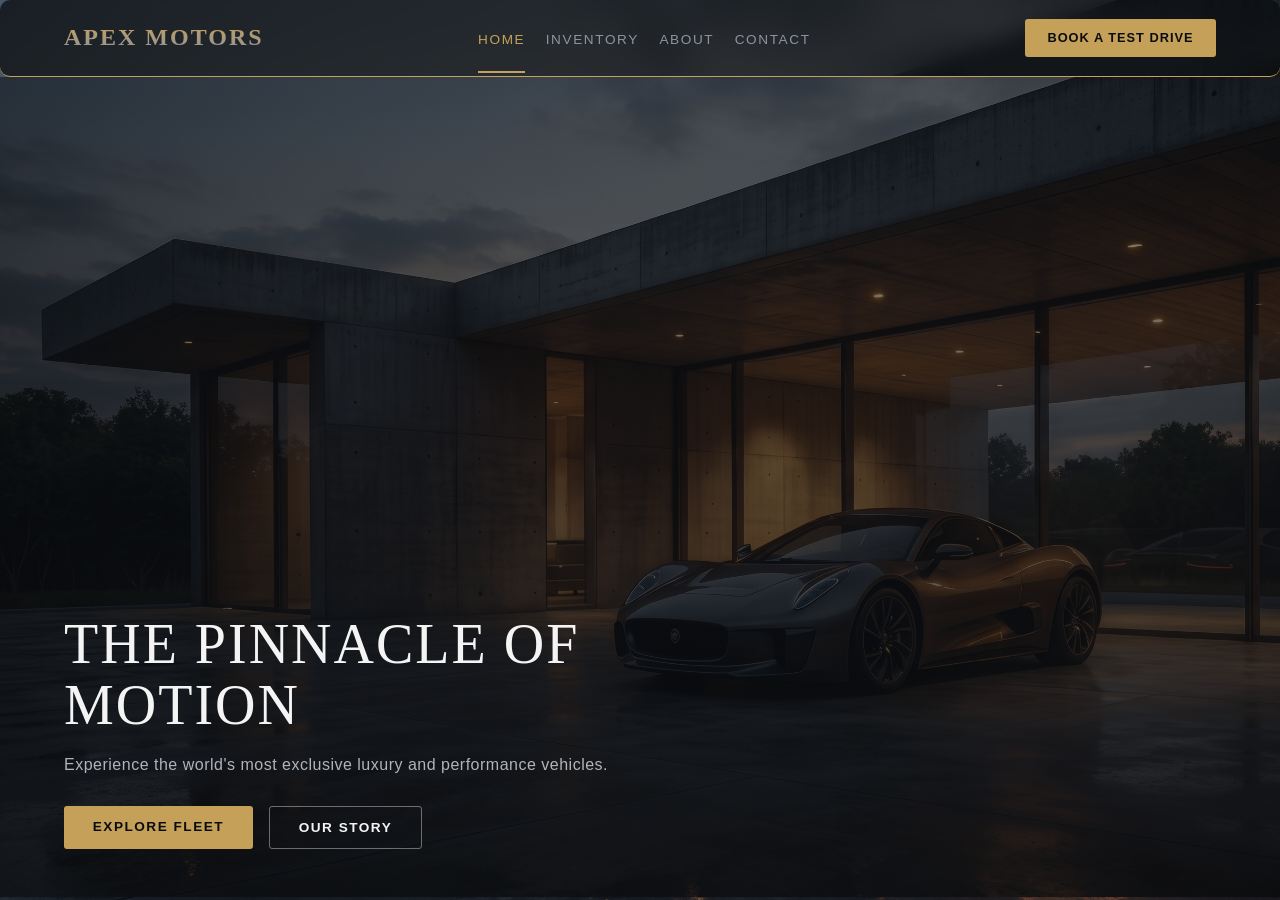
==== index.html @ 31018941 "reservation tab added" ====
<!DOCTYPE html>
<html lang="en">
<head>
    <title>Document</title>
    <link rel="stylesheet" href="statics/css/index.css">
    <link rel="stylesheet" href="statics/css/navbar.css">
</head>
<body>
    
        <nav class="navbar">
            <a href="index.html" class="logo">Apex Motors</a>
            
             <div class="nav-links">
                <p><a href="index.html" class="active">Home</a></p>
                <p><a href="inventory.html">Inventory</a></p>
                <p><a href="about.html">About</a></p>
                <p><a href="#">Contact</a></p>
            </div>
         
            <a href="reservation.html" class="nav-btn">Book a Test Drive</a>
        </nav>

        <section class="hero">
    <div class="hero-content">
        <h1>The Pinnacle of Motion</h1>
        <p>Experience the world's most exclusive luxury and performance vehicles.</p>
        <div class="hero-buttons">
            <a href="inventory.html" class="btn-primary">Explore Fleet</a>
            <a href="about.html" class="btn-secondary">Our Story</a>
        </div>
    </div>
</section>


</body>
</html>
---- statics/css/index.css ----
.navbar
{
    display: flex;
    list-style: none;
    justify-content: space-between;
    align-items: center;
    padding: 1.2rem 5%;
    background-color: rgba(11, 12, 14, 0.75);
    backdrop-filter: blur(10px);
    -webkit-backdrop-filter: blur(10px); 
    position: sticky;
    top: 0;
    z-index: 100;
    border-bottom: 1px solid #c5a059;
    border-radius:  10px ;
    
}

.nav-links p {
    display: inline-block;
    margin: 0 0.5rem;
    color: #fff;
    text-decoration: none;
    font-size: 1.2rem;
}
.nav-links a {
    color: #8e939d;
    text-decoration: none;
    font-size: 1.2rem;
    text-transform: uppercase;
    letter-spacing: 1.6px;
    font-size: 0.85rem;
    padding-bottom: 1.5rem;
    transition: color 0.3s ease;
}
.nav-links a.active {
    color: #c5a059;
    border-bottom:2px solid #c5a059;
}

.logo {
   font-family: 'Playfair Display', Georgia, serif;
    font-size: 1.5rem;
    font-weight: bold;
    background: linear-gradient(to bottom, #c5a059, #8e939d);
    background-clip: text;
    -webkit-background-clip: text;
    -webkit-text-fill-color: transparent;
    text-decoration: none;
    text-transform: uppercase;
    letter-spacing: 2px;
}

.nav-btn {
    background-color: #c5a059;
    color: #0b0c0e;
    padding: 0.7rem 1.4rem;
    border-radius: 3px;
    font-size: 0.8rem;
    font-weight: 600;
    text-transform: uppercase;
    letter-spacing: 1px;
    text-decoration: none;
    transition: background-color 0.3s ease;
}

.nav-btn:hover {
    background-color: #d4af37;
}

/*.......................... navigation bar styling finished .................*/

body {
    margin: 0;
    padding: 0;
    font-family: Arial, sans-serif;
    background-image: url('../image/backgroundimage-car.jpg');
    background-size: cover;
    background-position: center;
    background-repeat: no-repeat;
    min-height: 100vh;
}

.hero {
    background: linear-gradient(rgba(11, 12, 14, 0.5), rgba(11, 12, 14, 0.75)), 
                url('../image/backgroundimage-car.jpg');
    background-size: cover;
    background-position: center;
    background-repeat: no-repeat;
    height: calc(100vh - 80px);
    box-sizing: border-box; /* Includes padding in the total height calculation */
    display: flex;
    align-items: flex-end;
    justify-content: flex-start;
    padding: 3rem 5%; /* Slightly reduced vertical padding to fit comfortably */
}

.hero-content {
    max-width: 600px;
}

.hero-content h1 {
    font-family: 'Playfair Display', Georgia, serif;
    font-size: 3.5rem;
    font-weight: 400;
    color: #f4f4f4;
    text-transform: uppercase;
    letter-spacing: 2px;
    line-height: 1.1;
    margin-bottom: 1.2rem;
}

.hero-content p {
    font-family: Arial, sans-serif;
    color: #b0b5bc;
    font-size: 1rem;
    letter-spacing: 0.5px;
    margin-bottom: 2rem;
}

.hero-buttons {
    display: flex;
    gap: 1rem;
}

.btn-primary {
    background-color: #c5a059;
    color: #0b0c0e;
    padding: 0.8rem 1.8rem;
    font-size: 0.85rem;
    font-weight: 600;
    text-decoration: none;
    text-transform: uppercase;
    letter-spacing: 1.5px;
    border-radius: 3px;
    transition: background-color 0.3s ease;
}

.btn-primary:hover {
    background-color: #d4af37;
}

.btn-secondary {
    background-color: transparent;
    color: #f4f4f4;
    border: 1px solid rgba(244, 244, 244, 0.4);
    padding: 0.8rem 1.8rem;
    font-size: 0.85rem;
    font-weight: 600;
    text-decoration: none;
    text-transform: uppercase;
    letter-spacing: 1.5px;
    border-radius: 3px;
    transition: all 0.3s ease;
}

.btn-secondary:hover {
    border-color: #c5a059;
    color: #c5a059;
}
---- statics/css/navbar.css ----
.navbar
{
    display: flex;
    list-style: none;
    justify-content: space-between;
    align-items: center;
    padding: 1.2rem 5%;
    background-color: rgba(11, 12, 14, 0.75);
    backdrop-filter: blur(10px);
    -webkit-backdrop-filter: blur(10px); 
    position: sticky;
    top: 0;
    z-index: 100;
    border-bottom: 1px solid #c5a059;
    border-radius:  10px ;
    
}

.nav-links p {
    display: inline-block;
    margin: 0 0.5rem;
    color: #fff;
    text-decoration: none;
    font-size: 1.2rem;
}
.nav-links a {
    color: #8e939d;
    text-decoration: none;
    font-size: 1.2rem;
    text-transform: uppercase;
    letter-spacing: 1.6px;
    font-size: 0.85rem;
    padding-bottom: 1.5rem;
    transition: color 0.3s ease;
}
.nav-links a.active {
    color: #c5a059;
    border-bottom:2px solid #c5a059;
}

.logo {
   font-family: 'Playfair Display', Georgia, serif;
    font-size: 1.5rem;
    font-weight: bold;
    background: linear-gradient(to bottom, #c5a059, #8e939d);
    background-clip: text;
    -webkit-background-clip: text;
    -webkit-text-fill-color: transparent;
    text-decoration: none;
    text-transform: uppercase;
    letter-spacing: 2px;
}

.nav-btn {
    background-color: #c5a059;
    color: #0b0c0e;
    padding: 0.7rem 1.4rem;
    border-radius: 3px;
    font-size: 0.8rem;
    font-weight: 600;
    text-transform: uppercase;
    letter-spacing: 1px;
    text-decoration: none;
    transition: background-color 0.3s ease;
}

.nav-btn:hover {
    background-color: #d4af37;
}

/*.......................... navigation bar styling finished .................*/
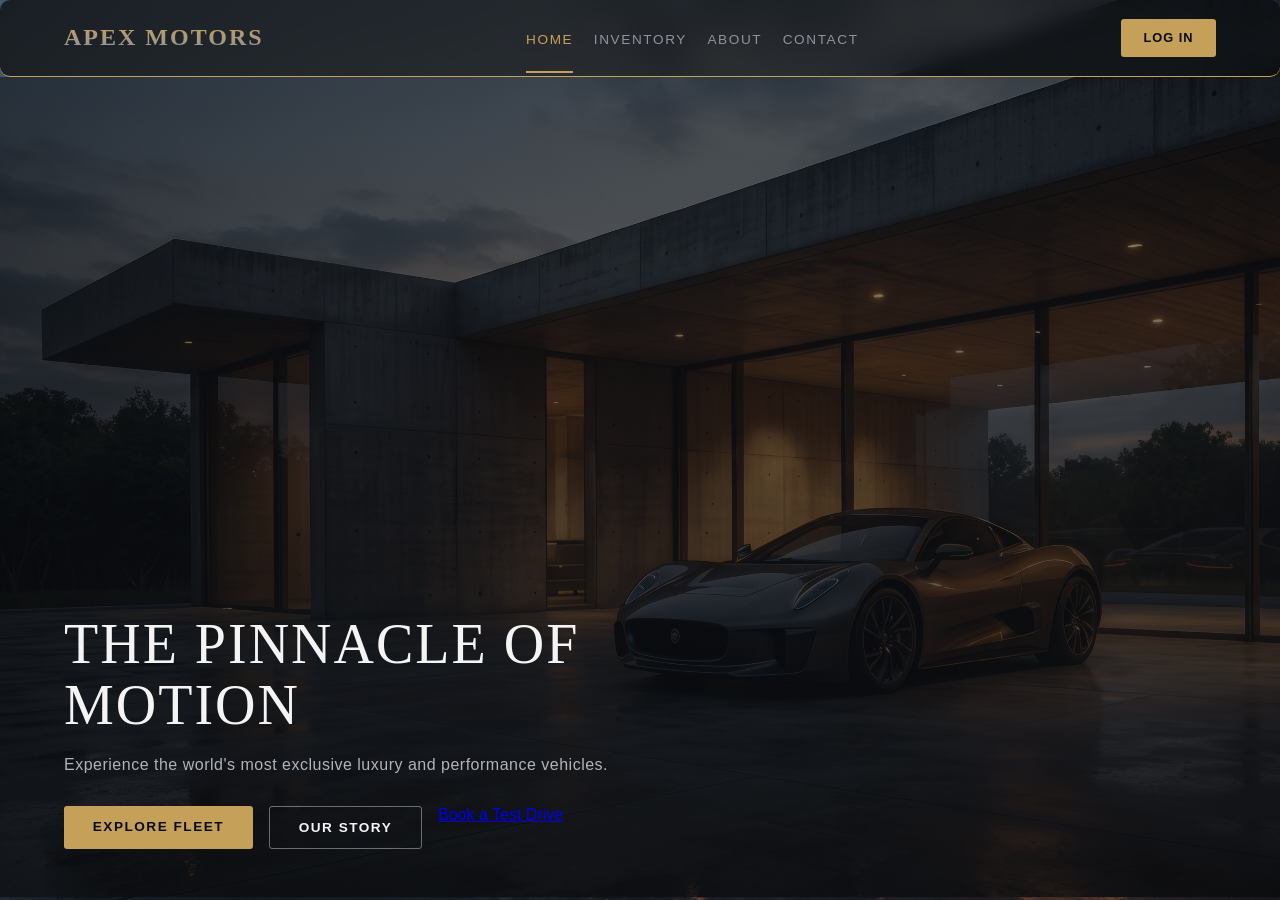
==== commit ab8c5373: "new home with login and reservation buttons" ====
--- a/index.html
+++ b/index.html
@@ -17,7 +17,7 @@
                 <p><a href="#">Contact</a></p>
             </div>
          
-            <a href="reservation.html" class="nav-btn">Book a Test Drive</a>
+            <a href="login.html" class="nav-btn">LOG IN</a>
         </nav>
 
         <section class="hero">
@@ -27,6 +27,7 @@
         <div class="hero-buttons">
             <a href="inventory.html" class="btn-primary">Explore Fleet</a>
             <a href="about.html" class="btn-secondary">Our Story</a>
+            <a href="reservation.html" class="btn-ternary">Book a Test Drive</a>
         </div>
     </div>
 </section>
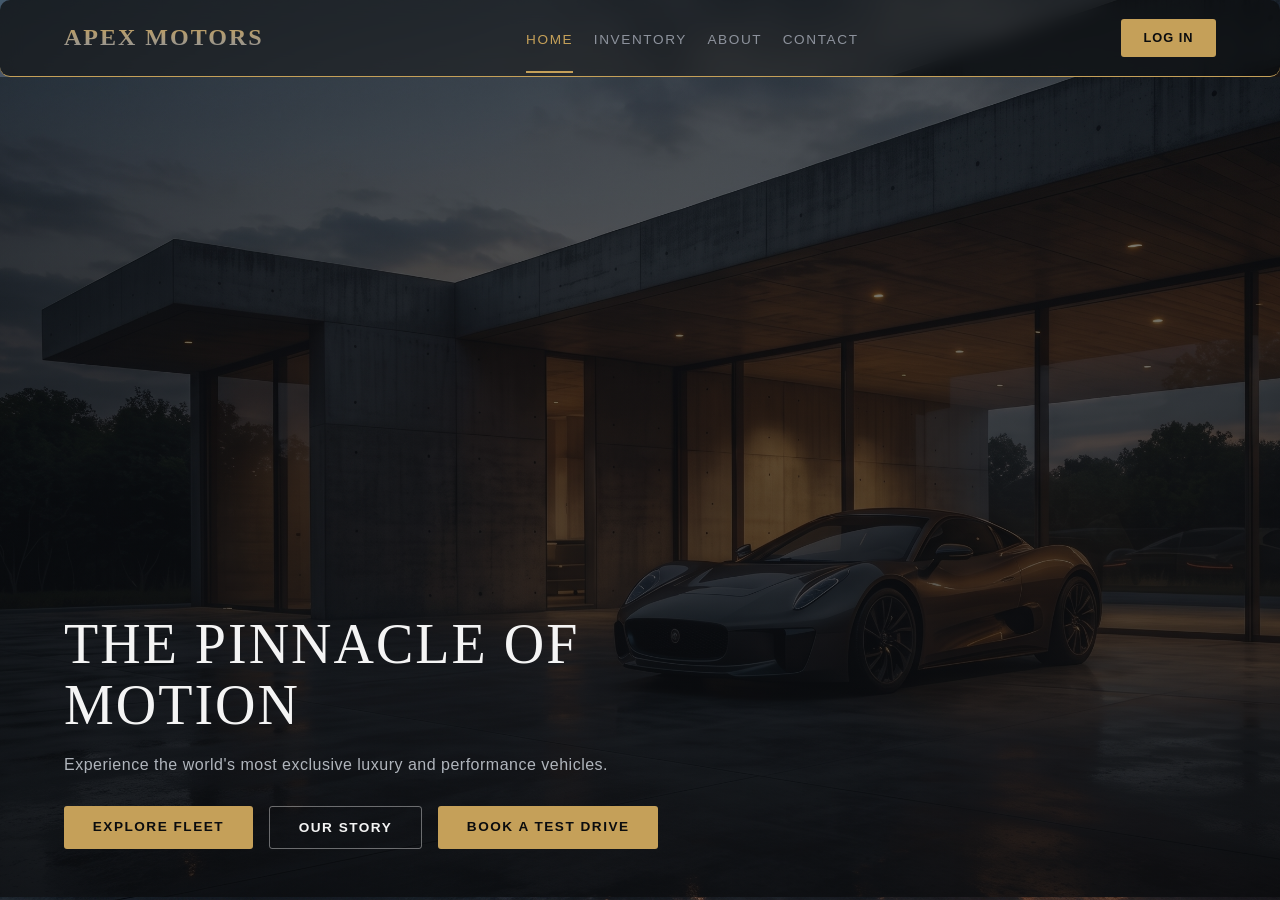
==== commit 8b7633b3: "Merge branch 'main' of https://github.com/DilnaDeshan/car-showroom" ====
--- a/index.html
+++ b/index.html
@@ -14,7 +14,7 @@
                 <p><a href="index.html" class="active">Home</a></p>
                 <p><a href="inventory.html">Inventory</a></p>
                 <p><a href="about.html">About</a></p>
-                <p><a href="#">Contact</a></p>
+                <p><a href="contact.html">Contact</a></p>
             </div>
          
             <a href="login.html" class="nav-btn">LOG IN</a>
--- a/statics/css/index.css
+++ b/statics/css/index.css
@@ -157,4 +157,21 @@
 .btn-secondary:hover {
     border-color: #c5a059;
     color: #c5a059;
+}
+
+.btn-ternary {
+    background-color: #c5a059;
+    color: #0b0c0e;
+    padding: 0.8rem 1.8rem;
+    font-size: 0.85rem;
+    font-weight: 600;
+    text-decoration: none;
+    text-transform: uppercase;
+    letter-spacing: 1.5px;
+    border-radius: 3px;
+    transition: background-color 0.3s ease;
+}
+
+.btn-ternary:hover {
+    background-color: #d4af37;
 }
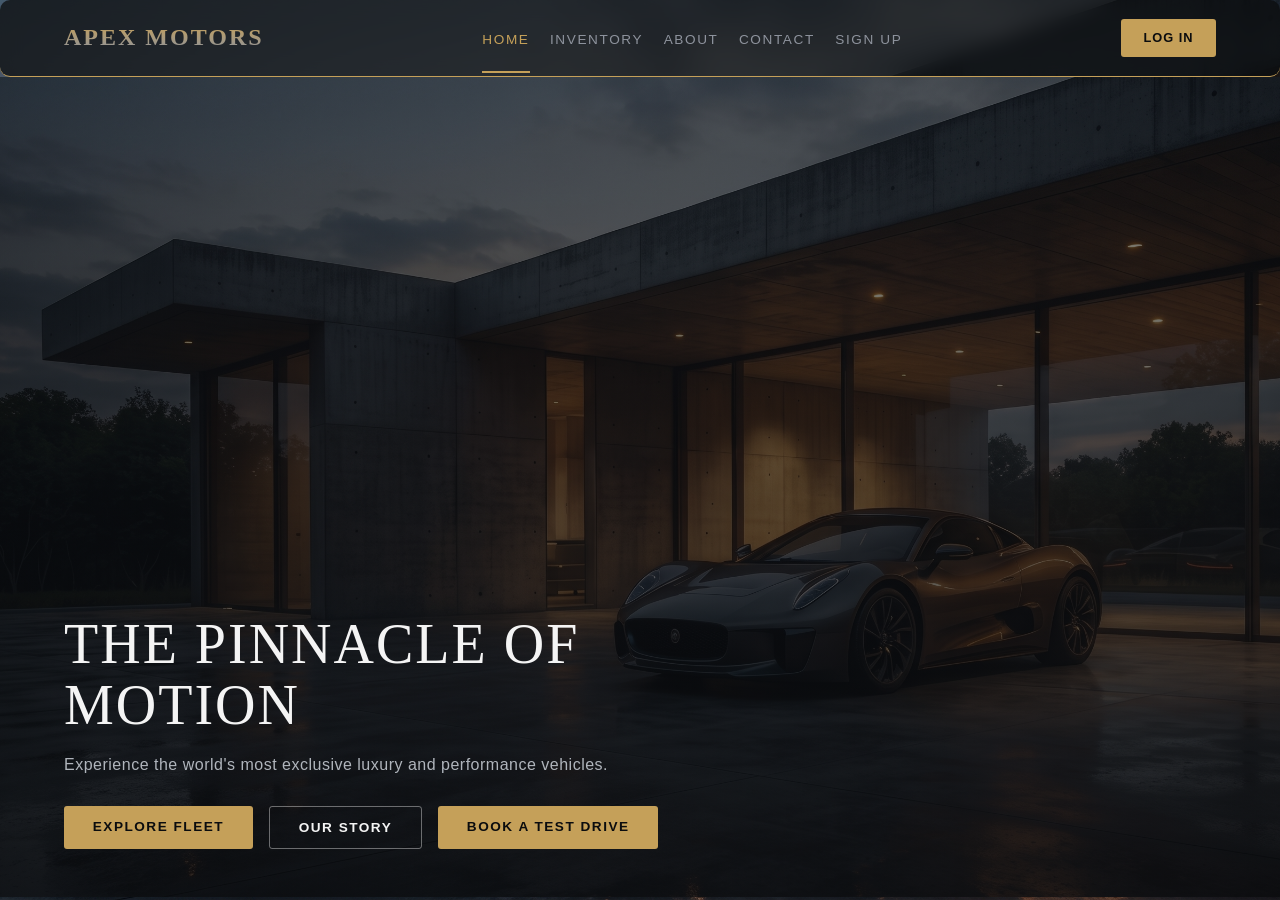
==== commit c7799b93: "signup" ====
--- a/index.html
+++ b/index.html
@@ -15,6 +15,7 @@
                 <p><a href="inventory.html">Inventory</a></p>
                 <p><a href="about.html">About</a></p>
                 <p><a href="contact.html">Contact</a></p>
+                <p><a href="signup.html">Sign Up</a></p>
             </div>
          
             <a href="login.html" class="nav-btn">LOG IN</a>
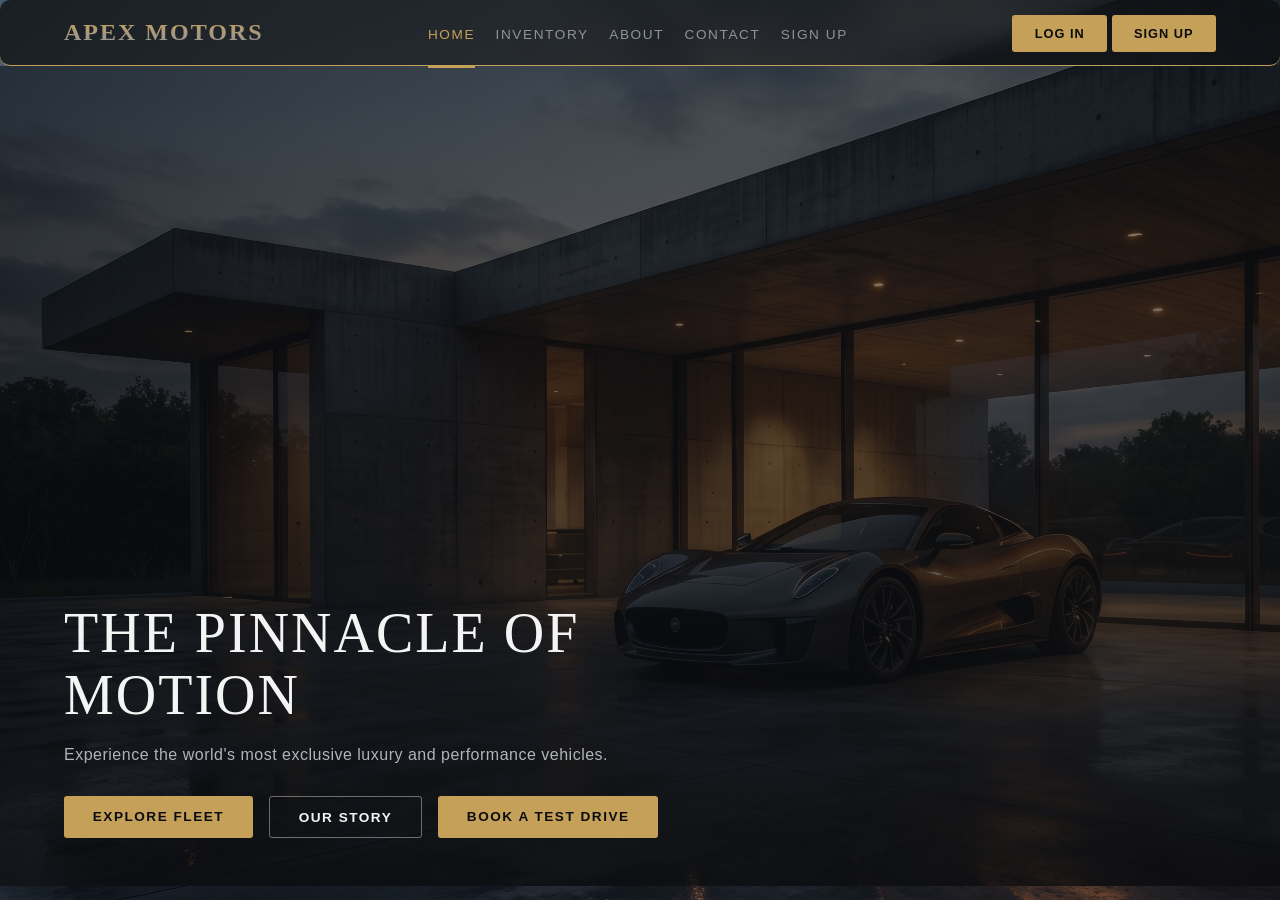
==== commit 0f732a69: "update signup page into signup button" ====
--- a/index.html
+++ b/index.html
@@ -18,7 +18,10 @@
                 <p><a href="signup.html">Sign Up</a></p>
             </div>
          
-            <a href="login.html" class="nav-btn">LOG IN</a>
+            <div class="nav-btns">
+                <a href="login.html" class="nav-btn">LOG IN</a>
+                <a href="signup.html" class="nav-btn">SIGN UP</a>
+            </div>
         </nav>
 
         <section class="hero">
--- a/statics/css/navbar.css
+++ b/statics/css/navbar.css
@@ -67,5 +67,3 @@
 .nav-btn:hover {
     background-color: #d4af37;
 }
-
-/*.......................... navigation bar styling finished .................*/
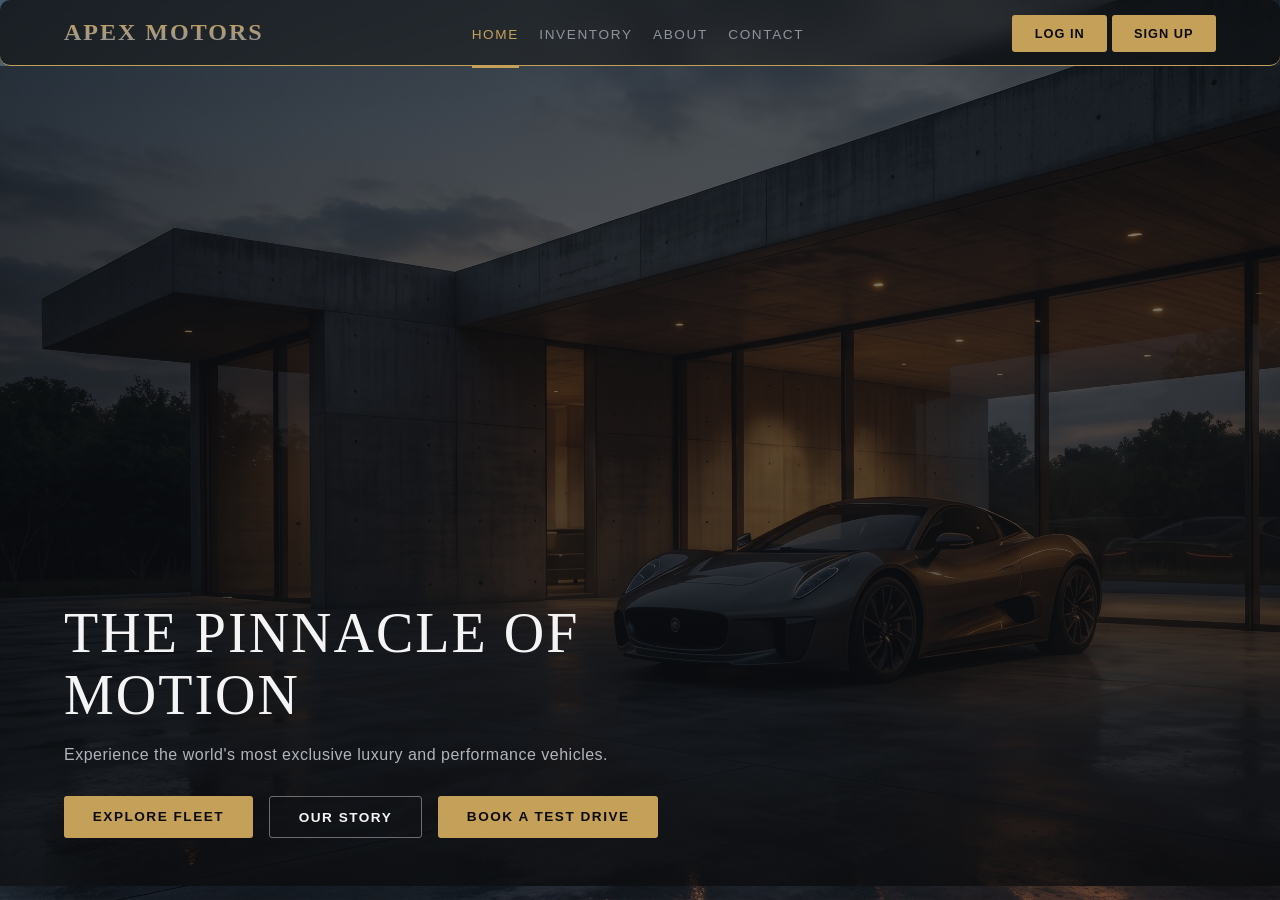
==== commit 3c2b0fd7: "back end and owner dashboard connected" ====
--- a/index.html
+++ b/index.html
@@ -15,12 +15,13 @@
                 <p><a href="inventory.html">Inventory</a></p>
                 <p><a href="about.html">About</a></p>
                 <p><a href="contact.html">Contact</a></p>
-                <p><a href="signup.html">Sign Up</a></p>
             </div>
          
             <div class="nav-btns">
-                <a href="login.html" class="nav-btn">LOG IN</a>
-                <a href="signup.html" class="nav-btn">SIGN UP</a>
+                <a href="dbInventory.html" class="nav-btn" id="ownerDashboardLink" hidden>OWNER DASHBOARD</a>
+                <a href="api/logout.php" class="nav-btn" id="logoutLink" hidden>LOG OUT</a>
+                <a href="login.html" class="nav-btn" id="loginLink">LOG IN</a>
+                <a href="signup.html" class="nav-btn" id="signupLink">SIGN UP</a>
             </div>
         </nav>
 
@@ -36,6 +37,6 @@
     </div>
 </section>
 
-
+<script src="statics/js/index.js" defer></script>
 </body>
 </html>
--- a/statics/css/navbar.css
+++ b/statics/css/navbar.css
@@ -1,3 +1,7 @@
+.navbar [hidden] {
+    display: none !important;
+}
+
 .navbar
 {
     display: flex;
